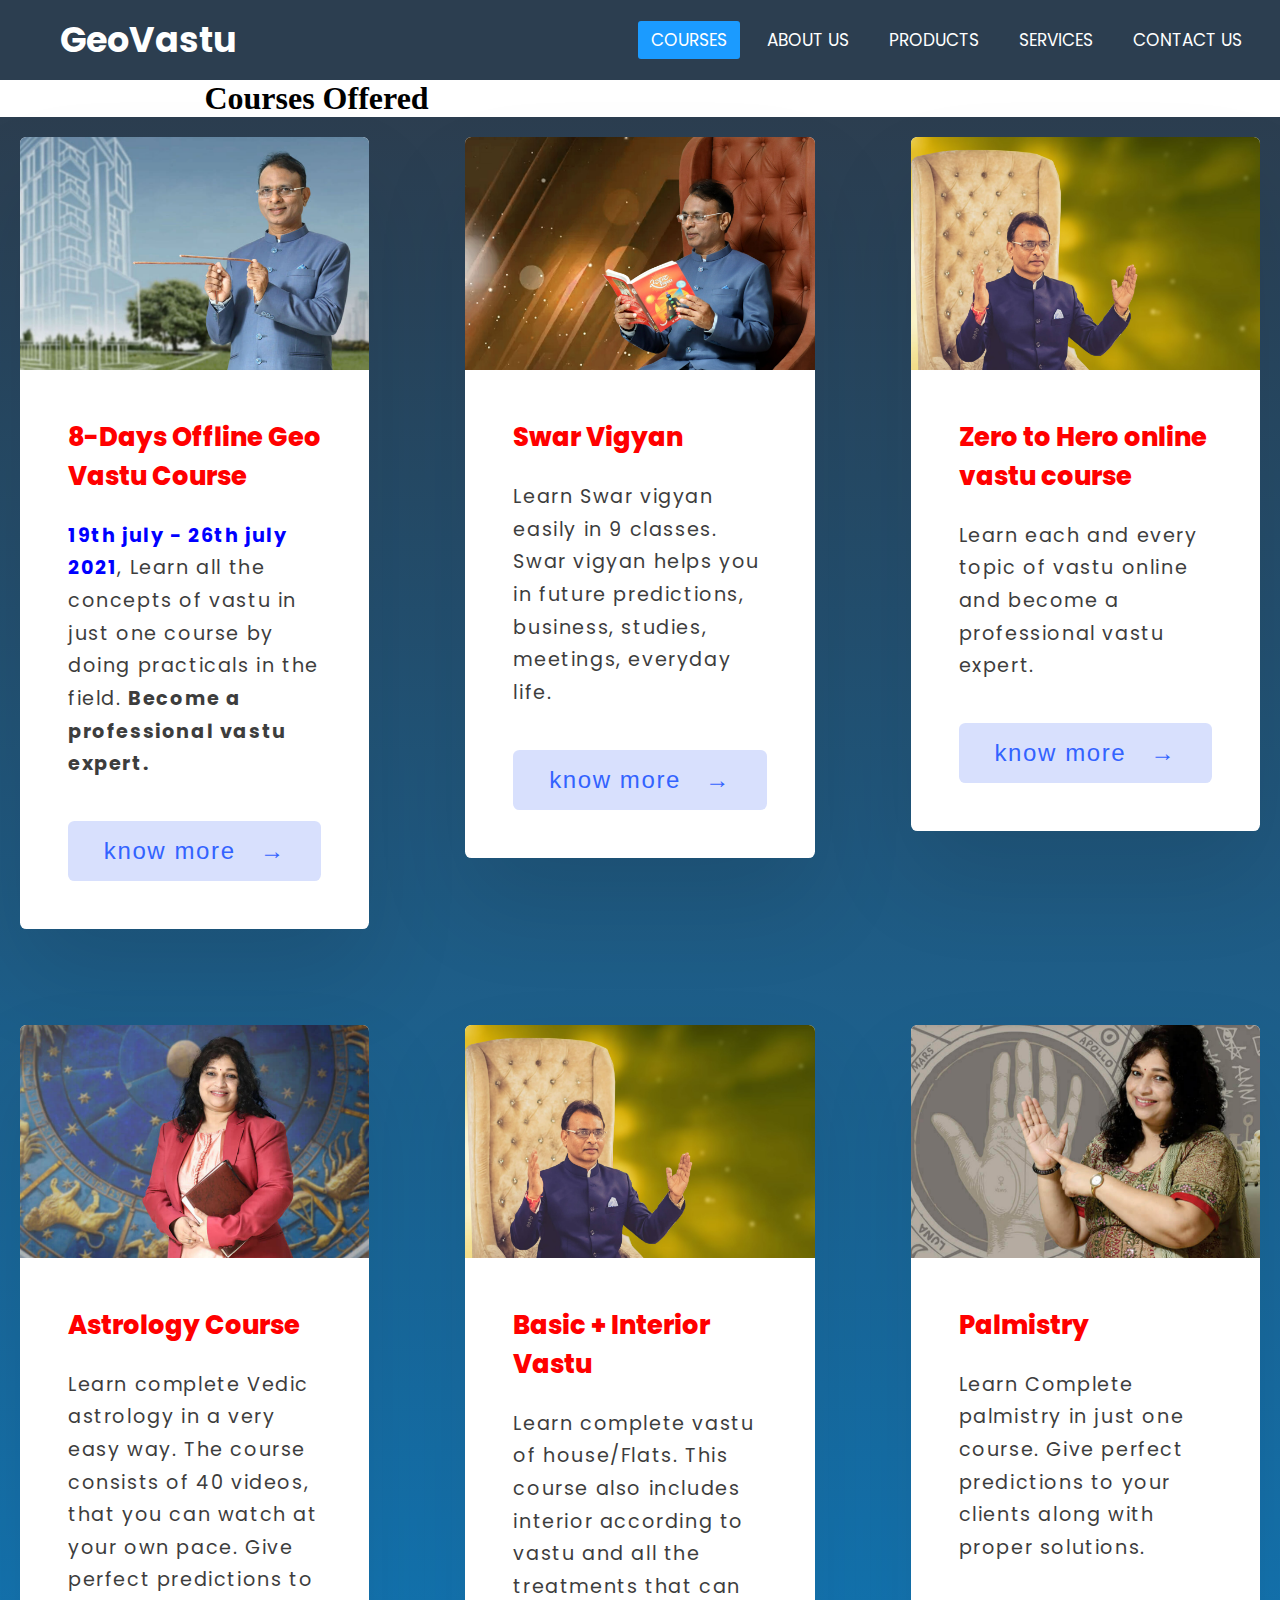
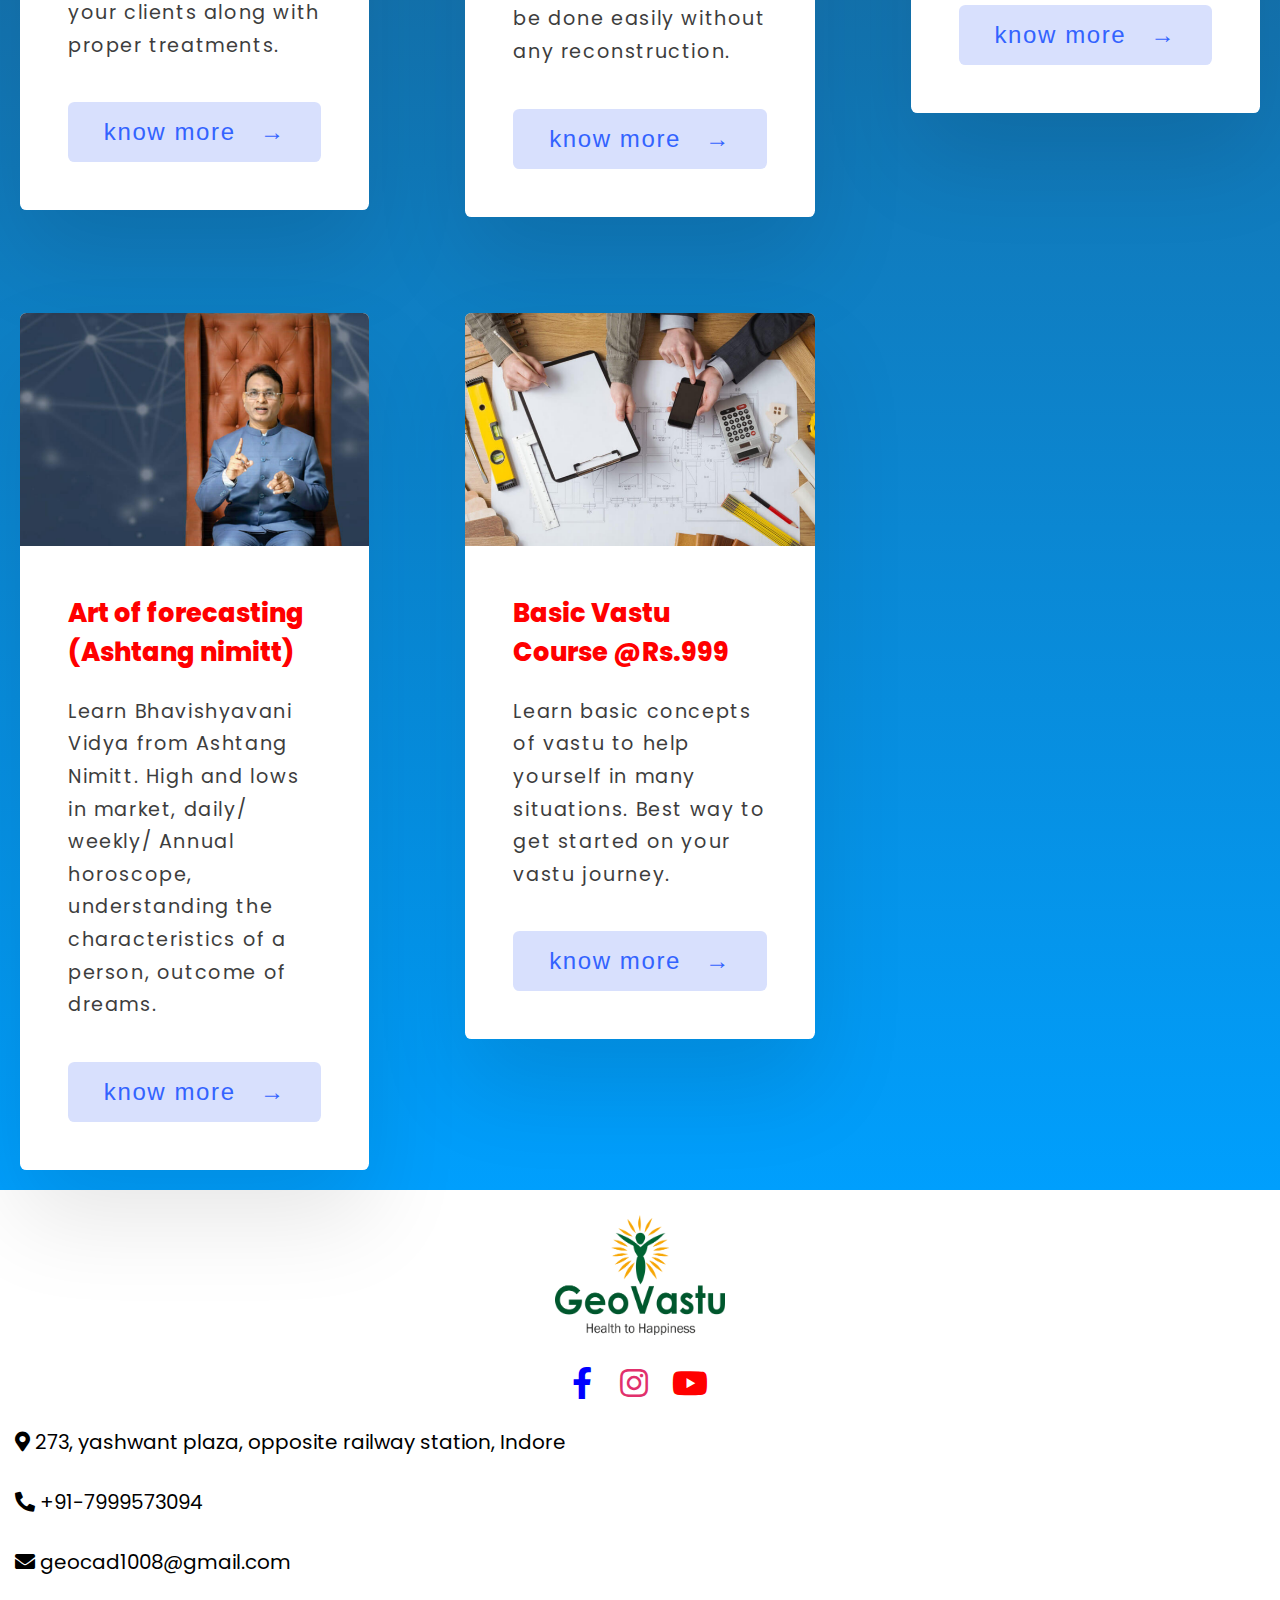
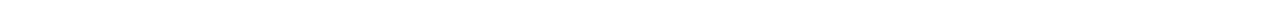
==== index.html @ 1f3886aa "Add files via upload" ====
<!DOCTYPE html>
<html lang="en">
  <head>
    <meta charset="UTF-8" />
    <meta name="viewport" content="width=device-width, initial-scale=1.0" />
    <title>Courses</title>
 <link rel="stylesheet" href="path/to/bootstrap/css/bootstrap.min.css">
<link rel="stylesheet" href="path/to/font-awesome/css/font-awesome.min.css">
<link href="https://maxcdn.bootstrapcdn.com/font-awesome/4.2.0/css/font-awesome.min.css" rel="stylesheet">

 <link rel="stylesheet" href="https://cdnjs.cloudflare.com/ajax/libs/font-awesome/5.15.2/css/all.min.css"/>
<link rel="shortcut icon" type="image/png" href="logo.png">
    <link rel="stylesheet" href="style.css" />
  </head>

  <body>


    <nav>
<input type="checkbox" id="check">
<label for="check" class="checkbtn">
<i class="fa fa-bars"></i>
</label>
<label class="logo">GeoVastu</label>
<ul>
<li><a class="active" href="hpage.html">Courses</a></li>
<li><a href="http://geovastu.com/about.html">About us</a></li>
<li><a href="http://geovastu.com/products.html">Products</a></li>
<li><a href="http://geovastu.com/land-energy-determination.html">Services</a></li>
<li><a href="http://geovastu.com/contact.html">Contact us</a></li>
</ul>
</nav>

<div style="text-align: center;width:100%;font-family:algerian;"><h1>Courses Offered  </h1></div>
<div class="d1">
    <div class="grid">
      <div class="grid-item">
        <div class="card">
          <img class="card-img" src="public/vastu.PNG" alt="vastu" />
          <div class="card-content">
            <h1 class="card-header">8-Days Offline Geo Vastu Course</h1>
            <p class="card-text">
              <strong style="color:blue;"> 19th july - 26th july 2021</strong>,
              Learn all the concepts of vastu in just one course by doing practicals in the field. <b>Become a professional vastu expert.</b> 
            </p>
            <a href="offline.html" style="text-decoration: none;"><button class="card-btn">know more <span>&rarr;</span></button></a>
          </div>
        </div>
      </div>
      
          <div class="grid-item">
        <div class="card">
          <img
            class="card-img"
            src="public/swar.PNG"
            alt="swar"
          />
          <div class="card-content">
            <h1 class="card-header">Swar Vigyan</h1>
            <p class="card-text">
              Learn Swar vigyan easily in 9 classes. Swar vigyan helps you in future predictions, business, studies, meetings, everyday life.
            </p>
             <a href="swar.html" style="text-decoration: none;"><button class="card-btn">know more <span>&rarr;</span></button></a>
          </div>
        </div>
      </div>
      <div class="grid-item">
        <div class="card">
          <img
            class="card-img"
            src="public/interior.PNG"
            alt="swar"
          />
          <div class="card-content">
            <h1 class="card-header">Zero to Hero online vastu course</h1>
            <p class="card-text">
              Learn each and every topic of vastu online and become a professional vastu expert.
            </p>
             <a href="online.html" style="text-decoration: none;"><button class="card-btn">know more <span>&rarr;</span></button></a>
          </div>
        </div>
      </div>
      
      <div class="grid-item">
        <div class="card">
          <img class="card-img" src="public/astro.PNG" alt="astrology" />
          <div class="card-content">
            <h1 class="card-header">Astrology Course</h1>
            <p class="card-text">
              Learn complete Vedic astrology in a very easy way. The course consists of 40 videos, that you can watch at your own pace. Give perfect predictions to your clients along with proper treatments.
              
            </p>
             <a href="astrology.html" style="text-decoration: none;"><button class="card-btn">know more <span>&rarr;</span></button></a>
          </div>
        </div>
      </div>
      <div class="grid-item">
        <div class="card">
          <img
            class="card-img"
            src="public/interior.PNG"
            alt="interior"/>
          <div class="card-content">
            <h1 class="card-header">Basic + Interior Vastu</h1>
            <p class="card-text">
              Learn complete vastu of house/Flats. This course also includes interior according to vastu and all the treatments that can be done easily without any reconstruction.
            </p>
             <a href="interior.html" style="text-decoration: none;"><button class="card-btn">know more <span>&rarr;</span></button></a>
          </div>
        </div>
      </div>
      <div class="grid-item">
        <div class="card">
          <img
            class="card-img"
            src="public/palmistry.PNG"
            alt="palmistry"
          />
          <div class="card-content">
            <h1 class="card-header">Palmistry</h1>
            <p class="card-text">
              Learn Complete palmistry in just one course. Give perfect predictions to your clients along with proper solutions.
            </p>
             <a href="palmistry.html" style="text-decoration: none;"><button class="card-btn">know more <span>&rarr;</span></button></a>
          </div>
        </div>
      </div>
      <div class="grid-item">
        <div class="card">
          <img
            class="card-img"
            src="public/ashtang.PNG"
            alt="swar"
          />
          <div class="card-content">
            <h1 class="card-header">Art of forecasting (Ashtang nimitt)</h1>
            <p class="card-text">
              Learn Bhavishyavani Vidya from Ashtang Nimitt. High and lows in market, daily/ weekly/ Annual horoscope, understanding the characteristics of a person, outcome of dreams.            </p>
             <a href="forecasting.html" style="text-decoration: none;"><button class="card-btn">know more <span>&rarr;</span></button></a>
          </div>
        </div>
      </div>
      <div class="grid-item">
        <div class="card">
          <img
            class="card-img"
            src="public/vastu-2.PNG"
            alt="vastu"
          />
          <div class="card-content">
            <h1 class="card-header">Basic Vastu Course @Rs.999</h1>
            <p class="card-text">
              Learn basic concepts of vastu to help yourself in many situations. Best way to get started on your vastu journey.
            </p>
            <button class="card-btn">know more <span>&rarr;</span></button>
          </div>
        </div>
      </div>
    </div>
  </div>
<footer><br>
    <center><img src="public/logo.png" width="170px" height="120px"><br><br>
    <div class="social">
      <a href="https://www.facebook.com/RajendraJainVastuvid"><span class="fab fa-facebook-f fa-2x" style="color:blue;">&nbsp;&nbsp;&nbsp;</span></a>
      <a href=""><span class="fab fa-instagram fa-2x" style="color:#E1306C;"></span></a>&nbsp;&nbsp;&nbsp;&nbsp;&nbsp;
      <a href="https://www.youtube.com/channel/UCidXO38JXgoSOD-FSiHcdJw"><span class="fab fa-youtube fa-2x" style="color:red;"></span></a> 
    </div>
</center><br>
<div  style="font-size: 20px;padding-left: 15px;">
  <div>
        <span class="fas fa-map-marker-alt"></span>
        <span class="text">273, yashwant plaza, opposite railway station, Indore</span>
        </div>
        <div class="phone"><br>
        <span class="fas fa-phone-alt"></span>
        <span class="text">+91-7999573094</span>
        </div>
        <div class="email"><br>
        <span class="fas fa-envelope"></span>
        <span class="text">geocad1008@gmail.com</span><br><br>
        </div>
  </div>
</footer>
  </body>
</html>
---- style.css ----
@import url("https://fonts.googleapis.com/css?family=Poppins&display=swap");
@import url('https://fonts.googleapis.com/css2?family=Benne&display=swap');
@import url('https://fonts.googleapis.com/css2?family=Merriweather:wght@300;900&display=swap');
@import url('https://fonts.googleapis.com/css2?family=Noto+Sans&display=swap');
* {
  margin: 0;
  padding: 0;
   
}
body{
  font-family: "Poppins", sans-serif;
}

.hindi{
        font-family: "noto sans";
        text-align: justify;
      }
.closebtn {
  margin-left: 15px;
  color: white;
  font-weight: bold;
  float: right;
  font-size: 12px;
  line-height: 20px;
  cursor: pointer;
  transition: 0.3s;
}

.closebtn:hover {
  color: black;
}
.d1 {
  font-size: 62.5%;
  background-image: linear-gradient(#2c3e50, #009ffd);
  font-family: "Poppins", sans-serif;
  display: flex;
  justify-content: center;
  align-items: center;
  min-height: 100vh;
  padding: 20px;
 
}

.grid {
  display: grid;
  width: 100%;
  grid-gap: 6rem;
  grid-template-columns: repeat(auto-fit, minmax(20rem, 1fr));
  align-items: start;
}

.grid-item {
  background-color: #fff;
  border-radius: 0.4rem;
  overflow: hidden;
  box-shadow: 0 3rem 6rem rgba(0, 0, 0, 0.1);
  cursor: pointer;
  transition: 0.2s;
}

.grid-item:hover {
  transform: translateY(-0.9%);
  box-shadow: 0 4rem 8rem rgba(0, 0, 0, 0.5);
}

.card-img {
  display: block;
  width: 100%;


}

.card-content {
  padding: 3rem;
}

.card-header {
  font-size: 1.6rem;
  font-weight: 800;
  color: red;
  margin-bottom: 1.5rem;
}

.card-text {
  font-size: 1.2rem;
  letter-spacing: 0.1rem;
  line-height: 1.7;
  color: #3d3d3d;
  margin-bottom: 2.5rem;
}

.card-btn {
  display: block;
  width: 100%;
  padding: 1rem;
  font-size: 1.5rem;
  text-align: center;
  color: #3363ff;
  background-color: #d8e0fd;
  border: none;
  border-radius: 0.4rem;
  transition: 0.2s;
  cursor: pointer;
  letter-spacing: 0.1rem;
}

.card-btn span {
  margin-left: 1rem;
  transition: 0.2s;
}

.card-btn:hover,
.card-btn:active {
  background-color: #c2cffc;
}

.card-btn:hover span,
.card-btn:active span {
  margin-left: 1.5rem;
}

@media only screen and (max-width: 60em) {
  .d1{
    padding: 1rem;
  }

  .grid {
    grid-gap: 3rem;
  }
}

nav{
background: #2c3e50;
height: 80px;
width:100%;
}

label.logo{
color:white;
font-size:35px;
line-height: 80px;
padding: 0 60px;
font-weight: bold;
}

.matter{
  font-size: 35px;
}
.hm{
  font-size: 60px;
  color: white;
  font-family: Merriweather;
 
  width: 100%;
  text-align: center;

}

nav ul{
float: right;
margin-right: 20px;
}

nav ul li{
display: inline-block;
line-height: 80px;
margin: 0 5px;
}

nav ul li a{
color: white;
font-size: 17px;
text-transform: uppercase;
border-radius:3px;
padding: 7px 13px;
text-decoration: none;

}

a.active,a:hover{
background: #1b9bff;
transition: .5s;
}

.checkbtn{
font-size: 30px;
color: white;
float: right;
line-height: 80px;
margin-right: 40px;
cursor: pointer;
display: none;
}

#check{
display: none;
}

@media(max-width: 952px){
label.logo{
font-size: 30px;
padding-left: 30px;
}
nav ul li a{
font-size: 16px;
}

}

.hall{
        font-size: 50px;
        color:red;
      }

@media(max-width: 858px){
.checkbtn{
display: block;
}
.matter{
  font-size: 16px;
}
.hm{
  font-size: 30px;
}
.hall{
  font-size: 23px;
}
ul{
position: fixed;
width: 100%;
height: 100vh;
background: #2c3e50;
top: 80px;
left:-100%;
text-align: center;
transition: all .5s;
z-index: 1;
}
nav ul li{
display: block;
margin:50px 0;
line-height: 30px;
}
nav ul li a{
font-size: 20px;
}
a:hover,a.active{
background: none;
color: #0082e6;
}
#check:checked ~ ul{
left:0;
}
}

.container {
  position: relative;
  text-align: center;
  color: white;
  width:100%;
}

.bottom-left {
  position: absolute;
  bottom: 8px;
  left: 3%;
}


.accordion {
  max-width: 100%;
  box-shadow: 0 0 10px rgba(0, 0, 0, 0.2);
  border-radius: 6px;
  border-color: black;
  color:black;
  overflow: hidden;
  font-family: "Quicksand", sans-serif;
  background:   #ffcba4;
}

.accordion__label,
.accordion__content {
  padding-top: 14px;
  padding-bottom: 14px;
  padding-left: 10px;
  padding-right: 30px;
}

.accordion__label {
  display: block;
  color: black;
  border-color: black;
  font-weight: 500;
  cursor: pointer;
  position: relative;
  transition: background 0.3s;
}

.accordion__label:hover {
  background: rgba(0, 0, 0, 0.1);
}

.accordion__label::after {
  content: "";
  position: absolute;
  top: 50%;
  transform: translateY(-50%);
  right: 20px;
  width: 12px;
  height: 6px;
  background-image: url('data:image/svg+xml;utf8,<svg width="100" height="50" xmlns="http://www.w3.org/2000/svg"><polygon points="0,0 100,0 50,50" style="fill:%23FFFFFF99;" /></svg>');
  background-size: contain;
  transition: transform 0.4s;
}

.accordion__content {
  background: #ffffff;
  line-height: 1.6;
  font-size: 0.85em;
  display: none;
}

.accordion__input {
  display: none;
}

.accordion__input:checked ~ .accordion__content {
  display: block;
}
.accordion__input:unchecked ~ .accordion__content {
  display: none;
}

.accordion__input:checked ~ .accordion__label::after {
  transform: translateY(-50%) rotate(0.5turn);
}

footer{
  bottom: 0px;
  width:100%;
  background:white;
  color: black;
}


.left .content .social a span{
  height: 40px;
  width: 40px;
  background: #1a1a1a;
  line-height: 40px;
  text-align: center;
  font-size: 18px;
  border-radius: 5px;
  transition: 0.35s;
}
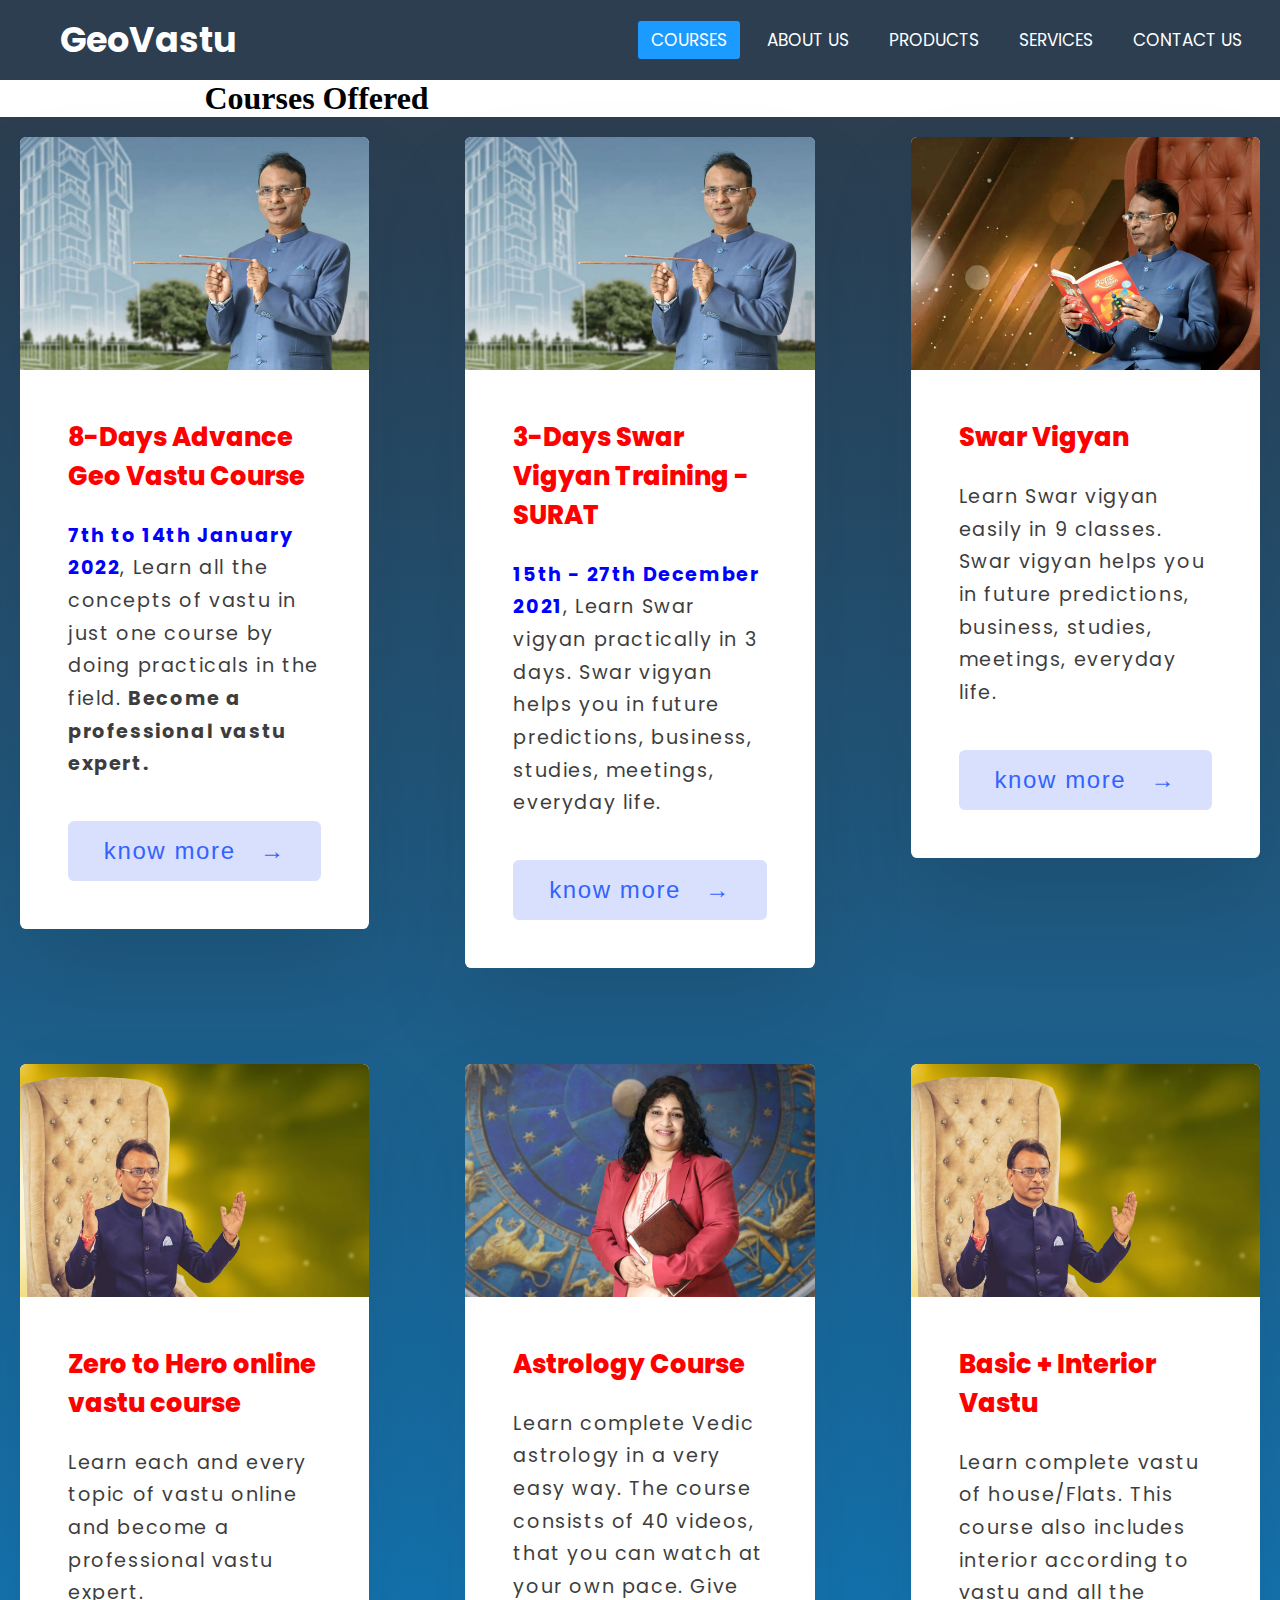
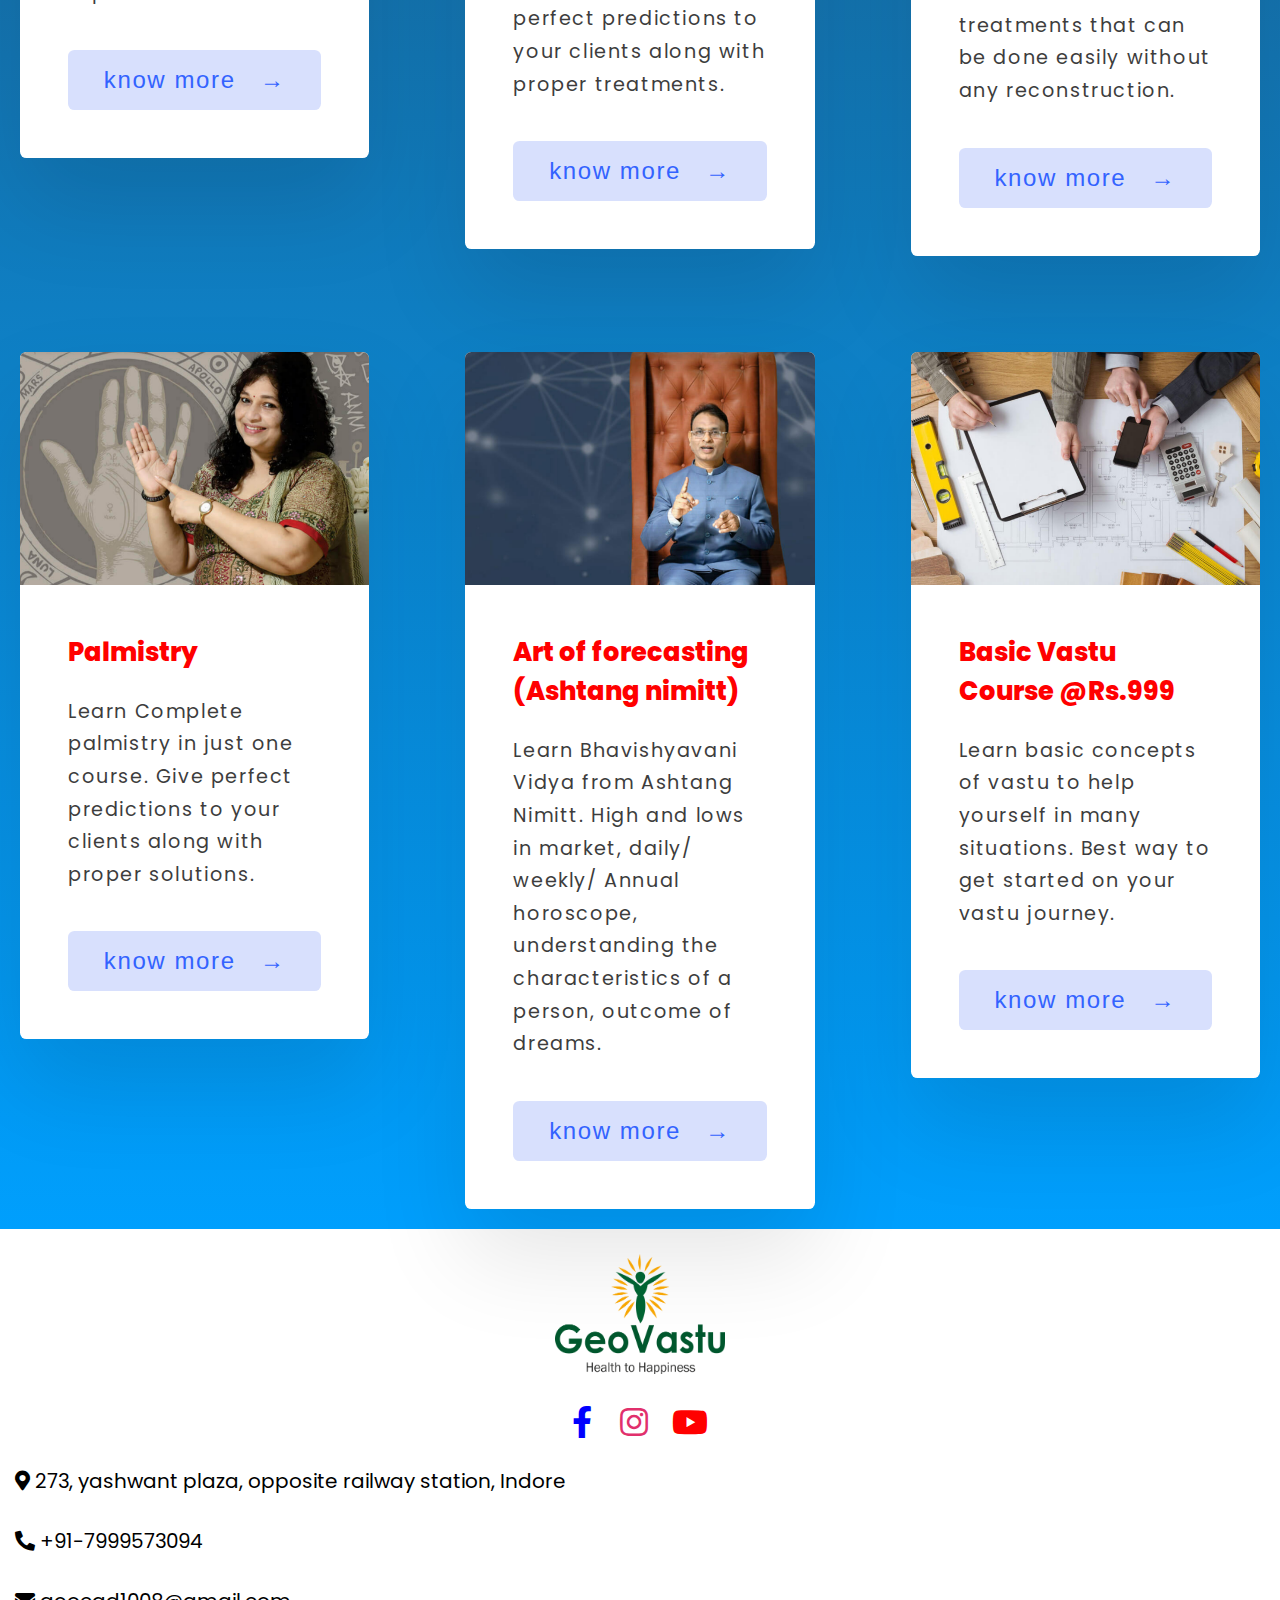
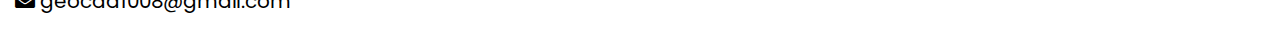
==== commit 6502363a: "Update index.html" ====
--- a/index.html
+++ b/index.html
@@ -23,7 +23,7 @@
 </label>
 <label class="logo">GeoVastu</label>
 <ul>
-<li><a class="active" href="hpage.html">Courses</a></li>
+<li><a class="active" href="index.html">Courses</a></li>
 <li><a href="http://geovastu.com/about.html">About us</a></li>
 <li><a href="http://geovastu.com/products.html">Products</a></li>
 <li><a href="http://geovastu.com/land-energy-determination.html">Services</a></li>
@@ -38,10 +38,24 @@
         <div class="card">
           <img class="card-img" src="public/vastu.PNG" alt="vastu" />
           <div class="card-content">
-            <h1 class="card-header">8-Days Offline Geo Vastu Course</h1>
+            <h1 class="card-header">8-Days Advance Geo Vastu Course</h1>
             <p class="card-text">
-              <strong style="color:blue;"> 19th july - 26th july 2021</strong>,
+              <strong style="color:blue;"> 7th to 14th January 2022</strong>,
               Learn all the concepts of vastu in just one course by doing practicals in the field. <b>Become a professional vastu expert.</b> 
+            </p>
+            <a href="offline.html" style="text-decoration: none;"><button class="card-btn">know more <span>&rarr;</span></button></a>
+          </div>
+        </div>
+      </div>
+      
+       <div class="grid-item">
+        <div class="card">
+          <img class="card-img" src="public/vastu.PNG" alt="vastu" />
+          <div class="card-content">
+            <h1 class="card-header">3-Days Swar Vigyan Training - SURAT</h1>
+            <p class="card-text">
+              <strong style="color:blue;"> 15th - 27th December 2021</strong>,
+              Learn Swar vigyan practically in 3 days. Swar vigyan helps you in future predictions, business, studies, meetings, everyday life.</b> 
             </p>
             <a href="offline.html" style="text-decoration: none;"><button class="card-btn">know more <span>&rarr;</span></button></a>
           </div>
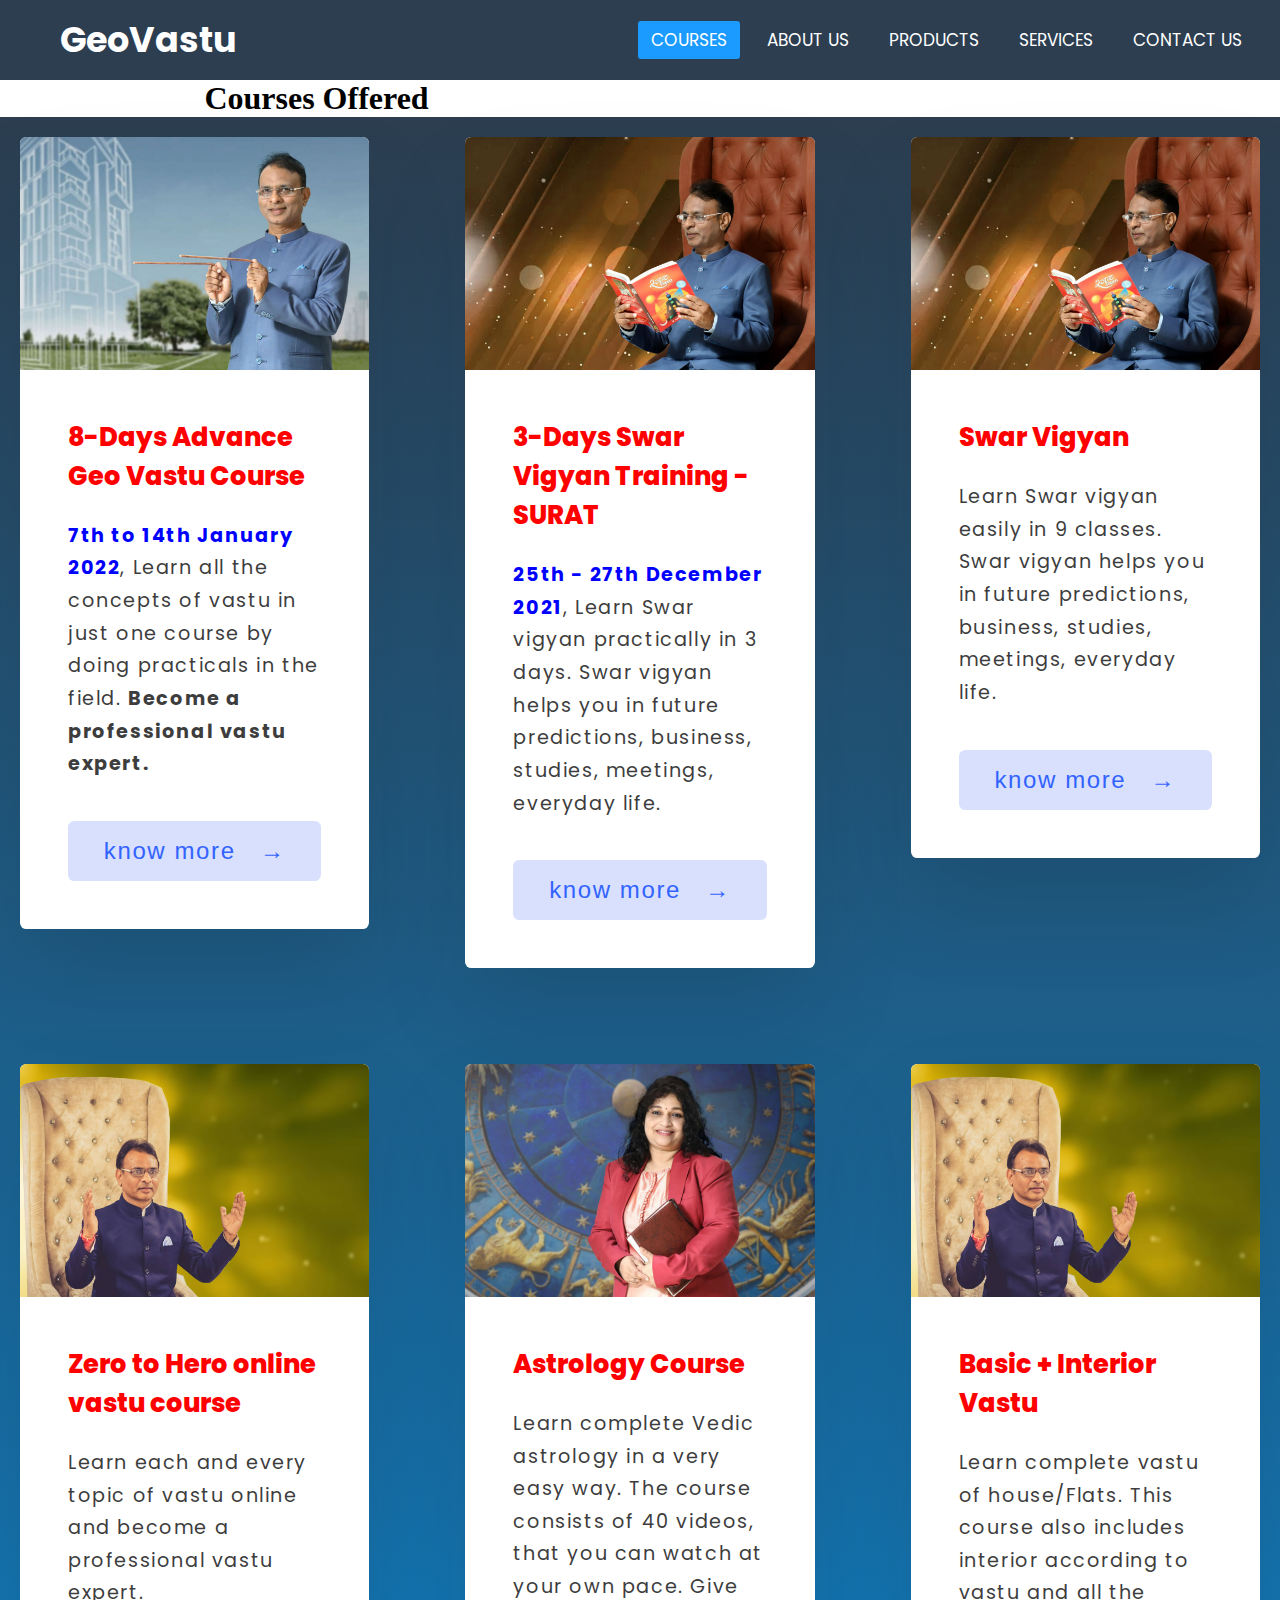
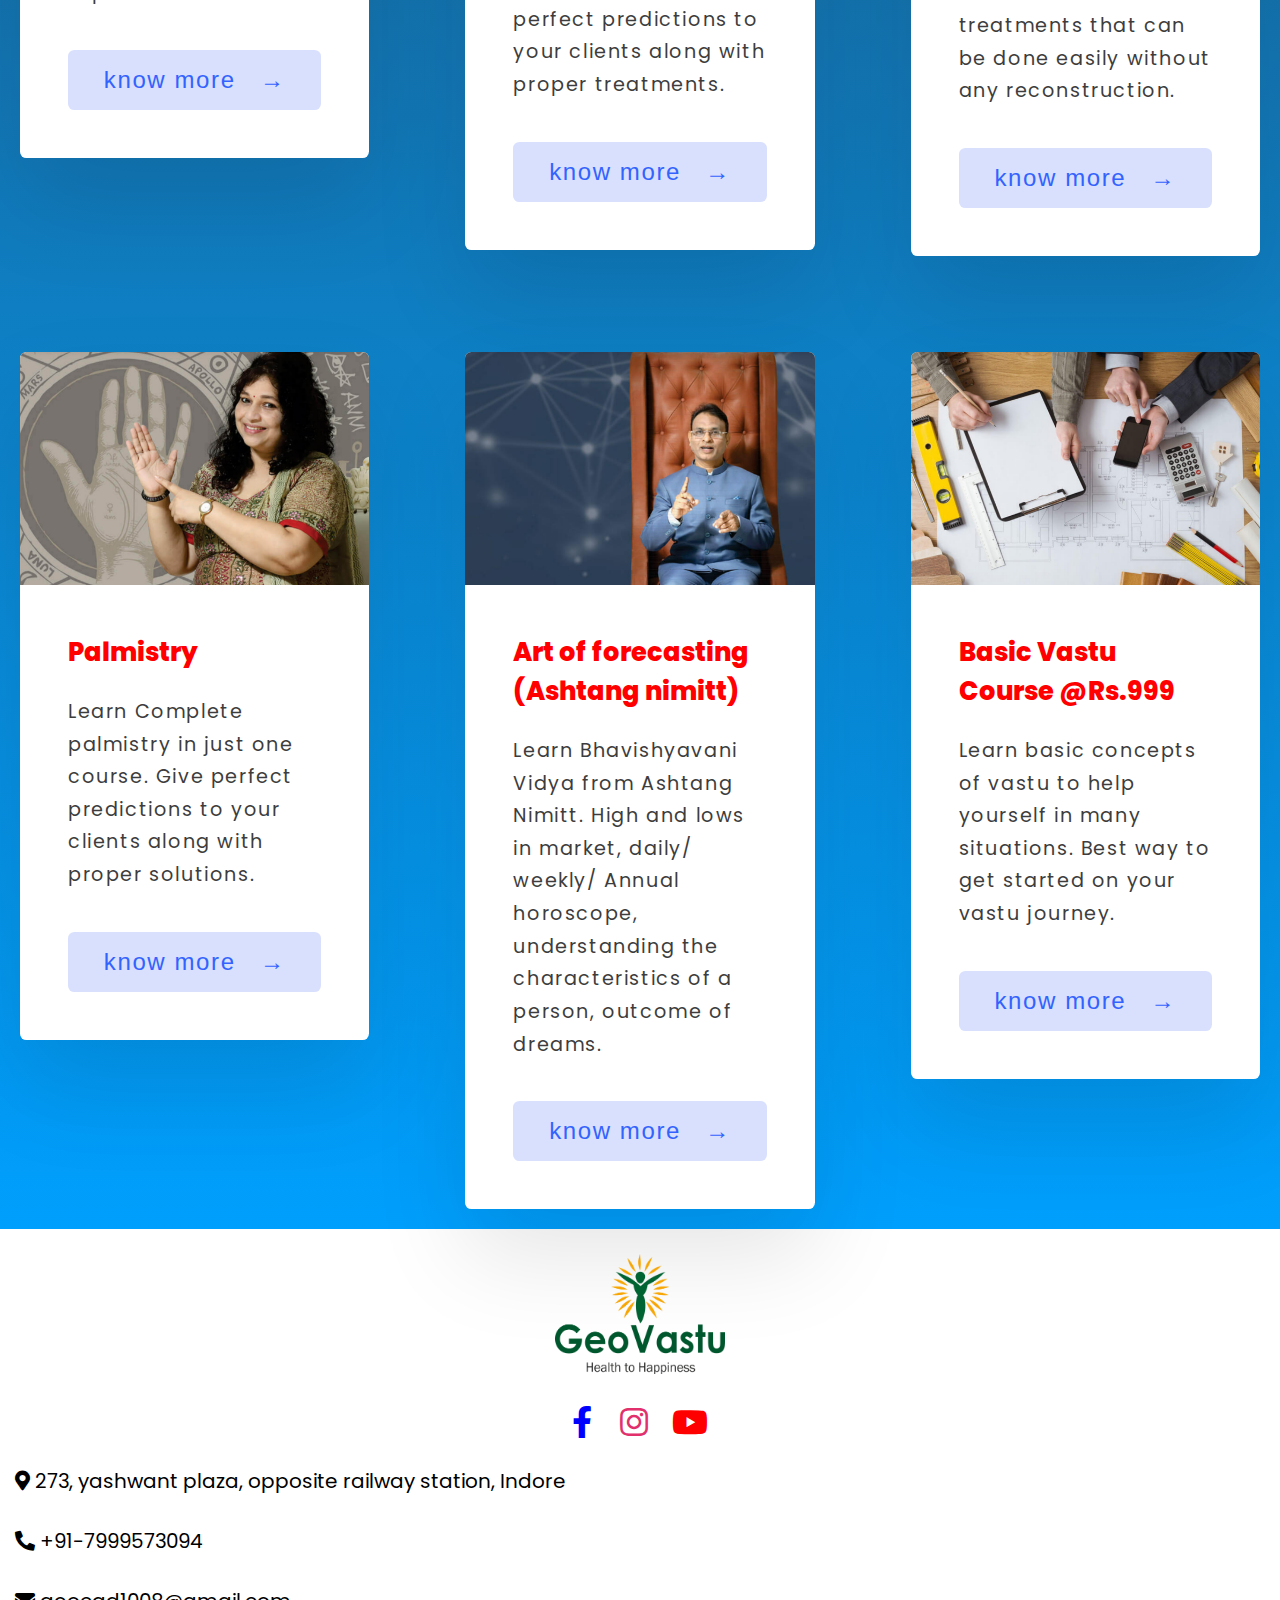
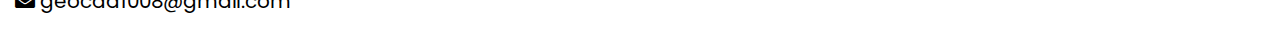
==== commit bae75530: "Update index.html" ====
--- a/index.html
+++ b/index.html
@@ -50,11 +50,15 @@
       
        <div class="grid-item">
         <div class="card">
-          <img class="card-img" src="public/vastu.PNG" alt="vastu" />
+          <img
+            class="card-img"
+            src="public/swar.PNG"
+            alt="swar"
+          />
           <div class="card-content">
             <h1 class="card-header">3-Days Swar Vigyan Training - SURAT</h1>
             <p class="card-text">
-              <strong style="color:blue;"> 15th - 27th December 2021</strong>,
+              <strong style="color:blue;"> 25th - 27th December 2021</strong>,
               Learn Swar vigyan practically in 3 days. Swar vigyan helps you in future predictions, business, studies, meetings, everyday life.</b> 
             </p>
             <a href="offline.html" style="text-decoration: none;"><button class="card-btn">know more <span>&rarr;</span></button></a>
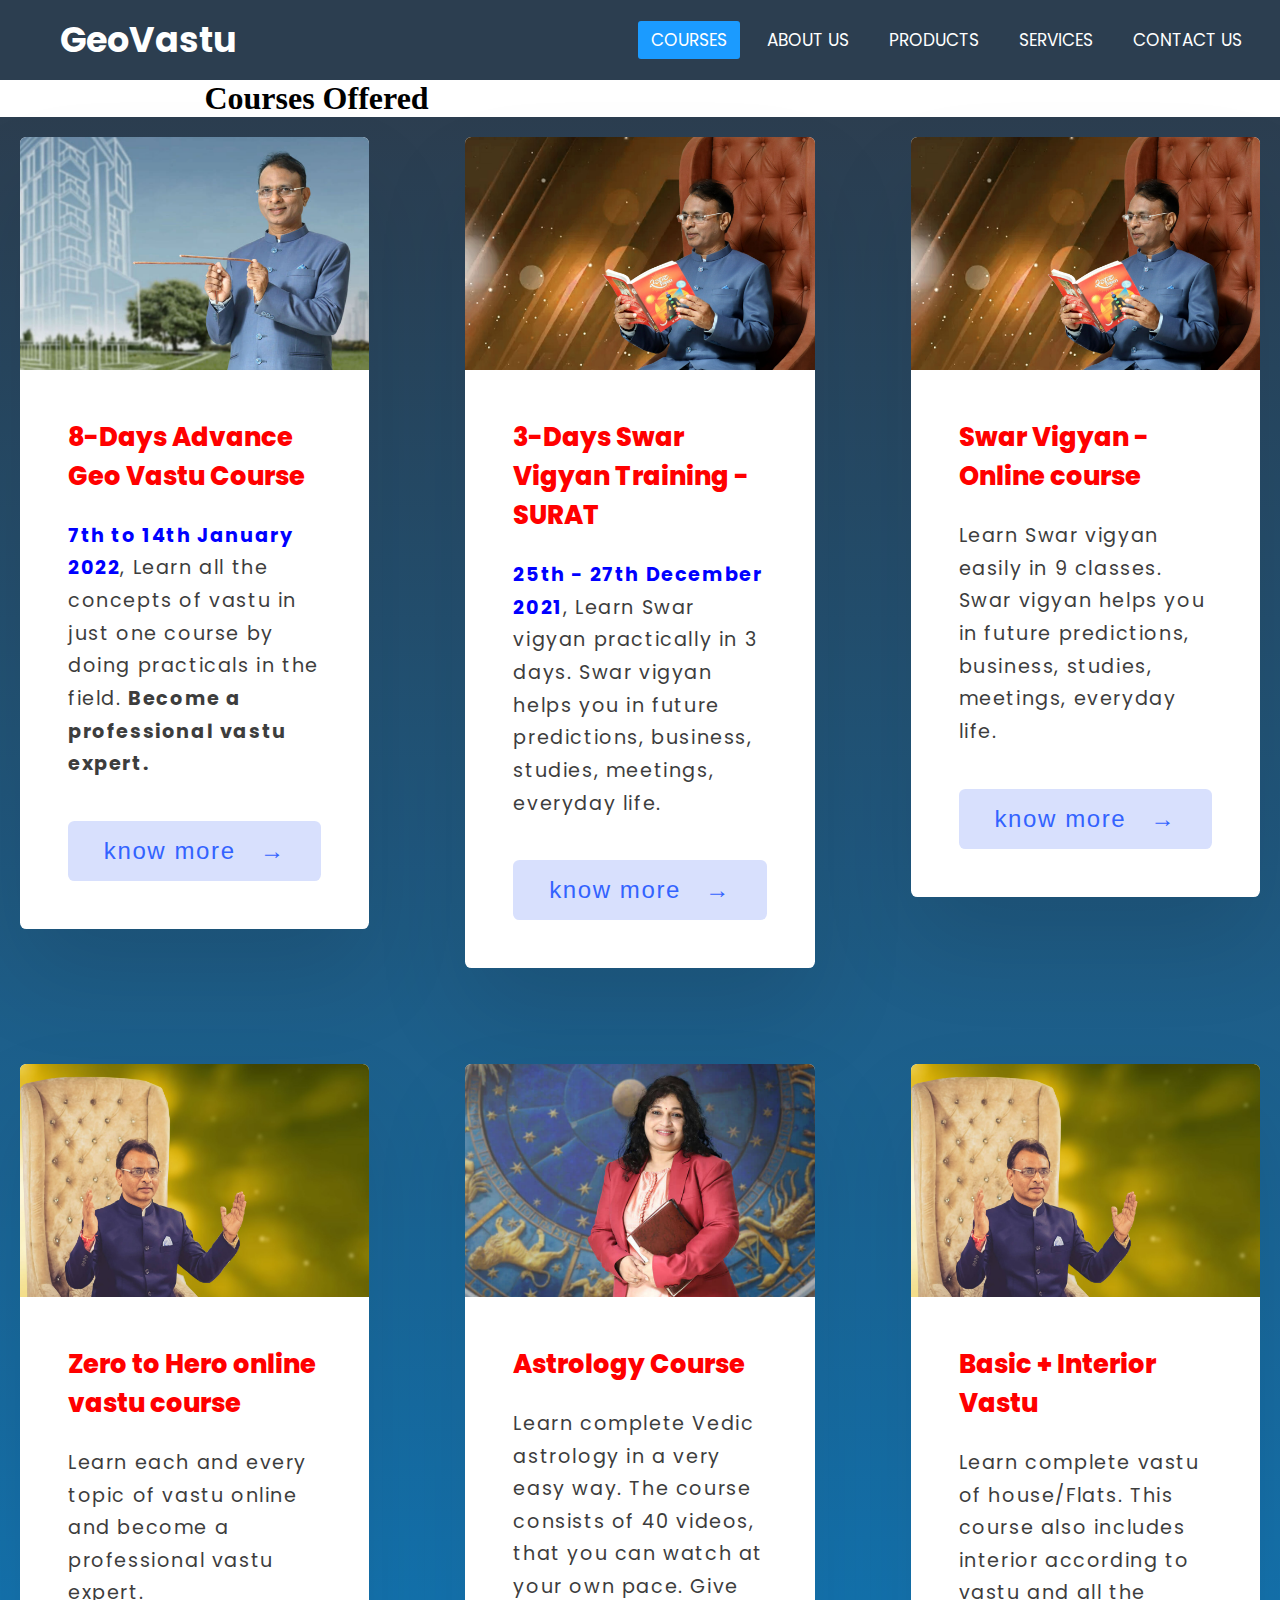
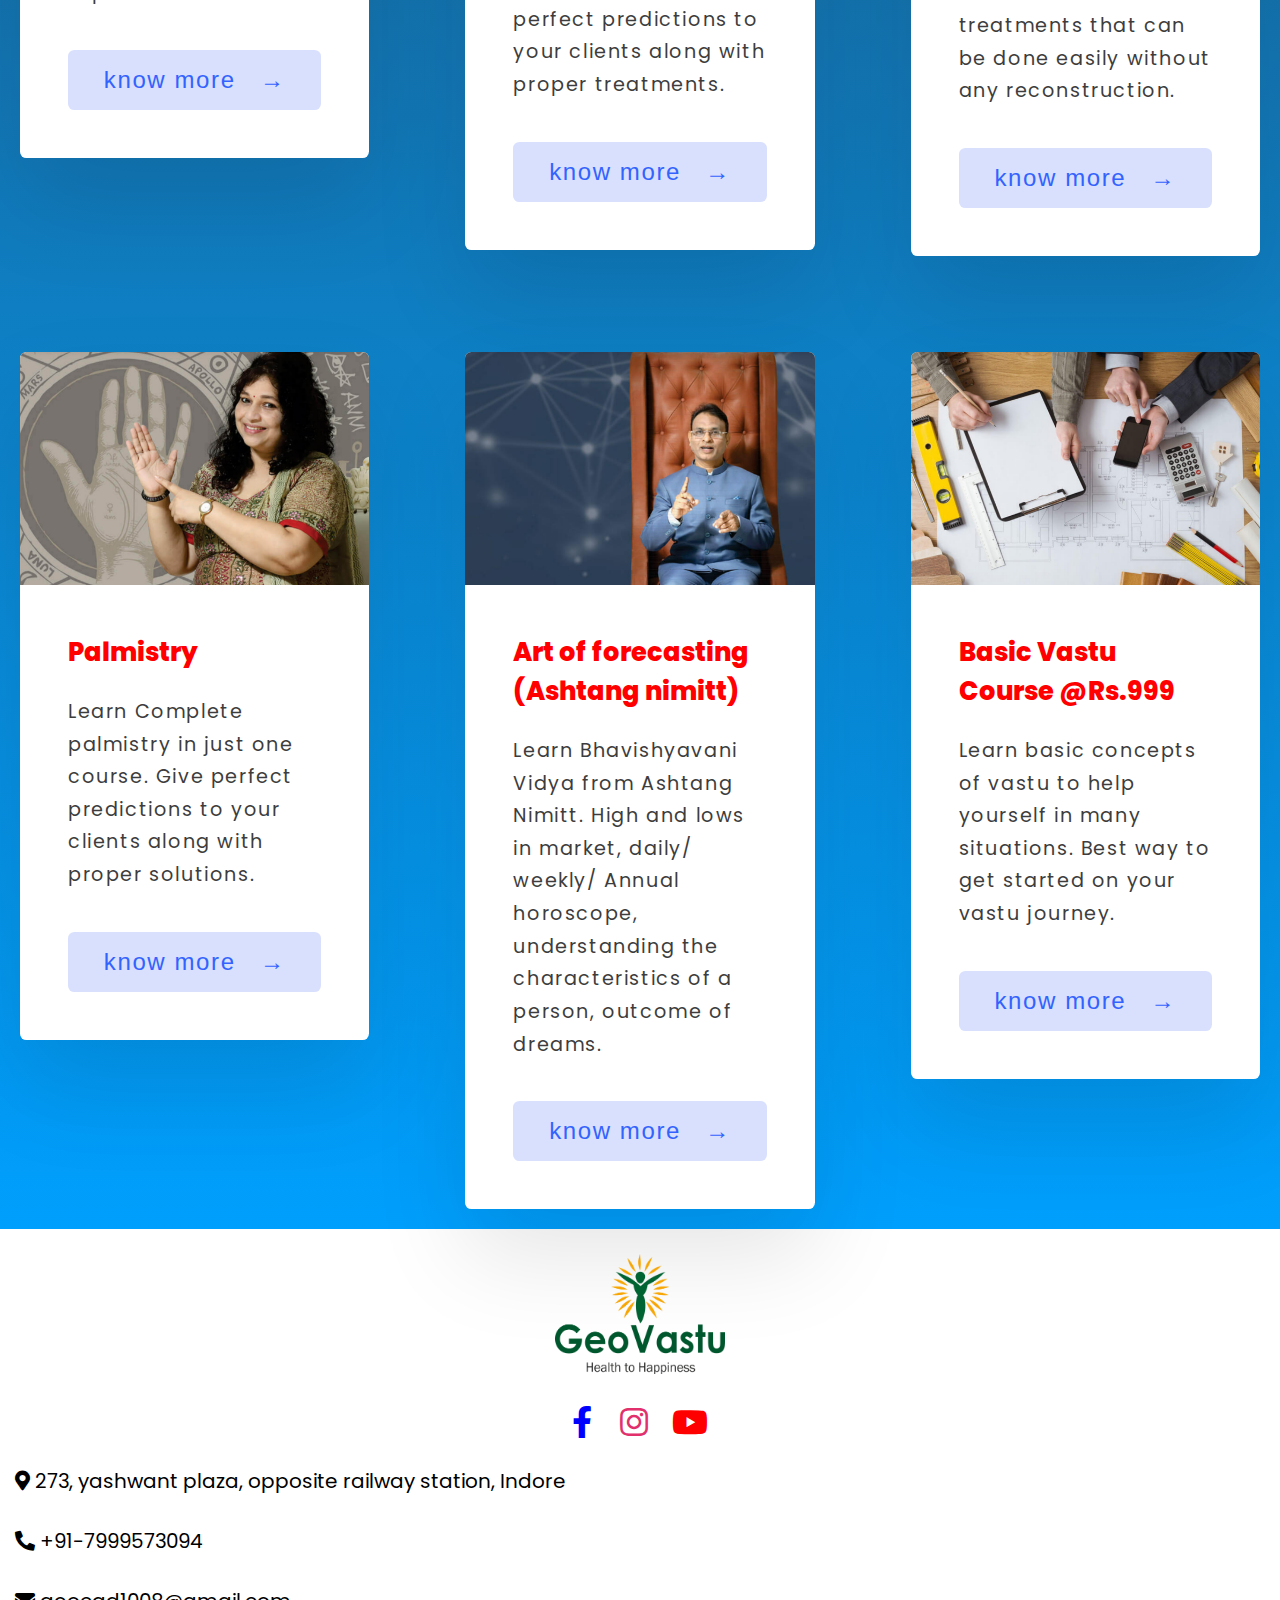
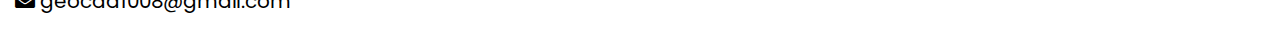
==== commit c8357e23: "Update index.html" ====
--- a/index.html
+++ b/index.html
@@ -74,7 +74,7 @@
             alt="swar"
           />
           <div class="card-content">
-            <h1 class="card-header">Swar Vigyan</h1>
+            <h1 class="card-header">Swar Vigyan - Online course</h1>
             <p class="card-text">
               Learn Swar vigyan easily in 9 classes. Swar vigyan helps you in future predictions, business, studies, meetings, everyday life.
             </p>
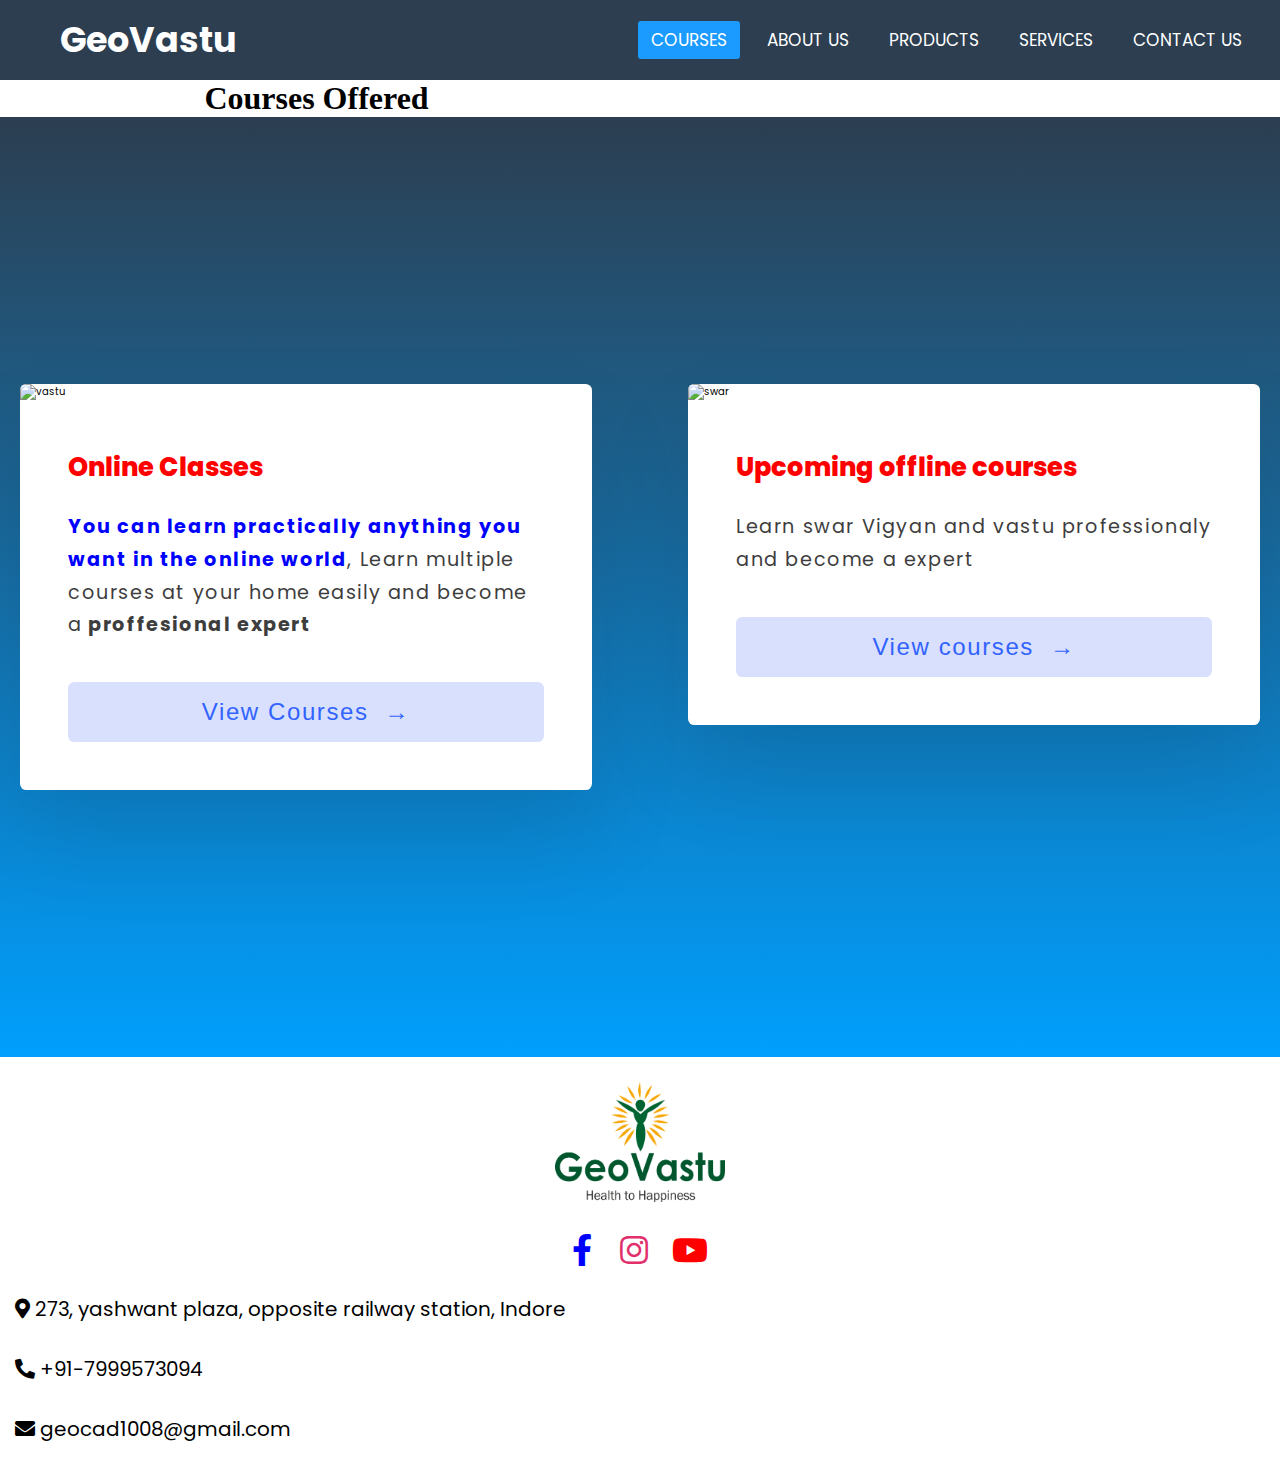
==== commit 7c5ac7ce: "Rename first.html to index.html" ====
--- a/index.html
+++ b/index.html
@@ -1,203 +1,97 @@
-<!DOCTYPE html>
-<html lang="en">
-  <head>
-    <meta charset="UTF-8" />
-    <meta name="viewport" content="width=device-width, initial-scale=1.0" />
-    <title>Courses</title>
- <link rel="stylesheet" href="path/to/bootstrap/css/bootstrap.min.css">
-<link rel="stylesheet" href="path/to/font-awesome/css/font-awesome.min.css">
-<link href="https://maxcdn.bootstrapcdn.com/font-awesome/4.2.0/css/font-awesome.min.css" rel="stylesheet">
-
- <link rel="stylesheet" href="https://cdnjs.cloudflare.com/ajax/libs/font-awesome/5.15.2/css/all.min.css"/>
-<link rel="shortcut icon" type="image/png" href="logo.png">
-    <link rel="stylesheet" href="style.css" />
-  </head>
-
-  <body>
-
-
-    <nav>
-<input type="checkbox" id="check">
-<label for="check" class="checkbtn">
-<i class="fa fa-bars"></i>
-</label>
-<label class="logo">GeoVastu</label>
-<ul>
-<li><a class="active" href="index.html">Courses</a></li>
-<li><a href="http://geovastu.com/about.html">About us</a></li>
-<li><a href="http://geovastu.com/products.html">Products</a></li>
-<li><a href="http://geovastu.com/land-energy-determination.html">Services</a></li>
-<li><a href="http://geovastu.com/contact.html">Contact us</a></li>
-</ul>
-</nav>
-
-<div style="text-align: center;width:100%;font-family:algerian;"><h1>Courses Offered  </h1></div>
-<div class="d1">
-    <div class="grid">
-      <div class="grid-item">
-        <div class="card">
-          <img class="card-img" src="public/vastu.PNG" alt="vastu" />
-          <div class="card-content">
-            <h1 class="card-header">8-Days Advance Geo Vastu Course</h1>
-            <p class="card-text">
-              <strong style="color:blue;"> 7th to 14th January 2022</strong>,
-              Learn all the concepts of vastu in just one course by doing practicals in the field. <b>Become a professional vastu expert.</b> 
-            </p>
-            <a href="offline.html" style="text-decoration: none;"><button class="card-btn">know more <span>&rarr;</span></button></a>
-          </div>
-        </div>
-      </div>
-      
-       <div class="grid-item">
-        <div class="card">
-          <img
-            class="card-img"
-            src="public/swar.PNG"
-            alt="swar"
-          />
-          <div class="card-content">
-            <h1 class="card-header">3-Days Swar Vigyan Training - SURAT</h1>
-            <p class="card-text">
-              <strong style="color:blue;"> 25th - 27th December 2021</strong>,
-              Learn Swar vigyan practically in 3 days. Swar vigyan helps you in future predictions, business, studies, meetings, everyday life.</b> 
-            </p>
-            <a href="offline.html" style="text-decoration: none;"><button class="card-btn">know more <span>&rarr;</span></button></a>
-          </div>
-        </div>
-      </div>
-      
-          <div class="grid-item">
-        <div class="card">
-          <img
-            class="card-img"
-            src="public/swar.PNG"
-            alt="swar"
-          />
-          <div class="card-content">
-            <h1 class="card-header">Swar Vigyan - Online course</h1>
-            <p class="card-text">
-              Learn Swar vigyan easily in 9 classes. Swar vigyan helps you in future predictions, business, studies, meetings, everyday life.
-            </p>
-             <a href="swar.html" style="text-decoration: none;"><button class="card-btn">know more <span>&rarr;</span></button></a>
-          </div>
-        </div>
-      </div>
-      <div class="grid-item">
-        <div class="card">
-          <img
-            class="card-img"
-            src="public/interior.PNG"
-            alt="swar"
-          />
-          <div class="card-content">
-            <h1 class="card-header">Zero to Hero online vastu course</h1>
-            <p class="card-text">
-              Learn each and every topic of vastu online and become a professional vastu expert.
-            </p>
-             <a href="online.html" style="text-decoration: none;"><button class="card-btn">know more <span>&rarr;</span></button></a>
-          </div>
-        </div>
-      </div>
-      
-      <div class="grid-item">
-        <div class="card">
-          <img class="card-img" src="public/astro.PNG" alt="astrology" />
-          <div class="card-content">
-            <h1 class="card-header">Astrology Course</h1>
-            <p class="card-text">
-              Learn complete Vedic astrology in a very easy way. The course consists of 40 videos, that you can watch at your own pace. Give perfect predictions to your clients along with proper treatments.
-              
-            </p>
-             <a href="astrology.html" style="text-decoration: none;"><button class="card-btn">know more <span>&rarr;</span></button></a>
-          </div>
-        </div>
-      </div>
-      <div class="grid-item">
-        <div class="card">
-          <img
-            class="card-img"
-            src="public/interior.PNG"
-            alt="interior"/>
-          <div class="card-content">
-            <h1 class="card-header">Basic + Interior Vastu</h1>
-            <p class="card-text">
-              Learn complete vastu of house/Flats. This course also includes interior according to vastu and all the treatments that can be done easily without any reconstruction.
-            </p>
-             <a href="interior.html" style="text-decoration: none;"><button class="card-btn">know more <span>&rarr;</span></button></a>
-          </div>
-        </div>
-      </div>
-      <div class="grid-item">
-        <div class="card">
-          <img
-            class="card-img"
-            src="public/palmistry.PNG"
-            alt="palmistry"
-          />
-          <div class="card-content">
-            <h1 class="card-header">Palmistry</h1>
-            <p class="card-text">
-              Learn Complete palmistry in just one course. Give perfect predictions to your clients along with proper solutions.
-            </p>
-             <a href="palmistry.html" style="text-decoration: none;"><button class="card-btn">know more <span>&rarr;</span></button></a>
-          </div>
-        </div>
-      </div>
-      <div class="grid-item">
-        <div class="card">
-          <img
-            class="card-img"
-            src="public/ashtang.PNG"
-            alt="swar"
-          />
-          <div class="card-content">
-            <h1 class="card-header">Art of forecasting (Ashtang nimitt)</h1>
-            <p class="card-text">
-              Learn Bhavishyavani Vidya from Ashtang Nimitt. High and lows in market, daily/ weekly/ Annual horoscope, understanding the characteristics of a person, outcome of dreams.            </p>
-             <a href="forecasting.html" style="text-decoration: none;"><button class="card-btn">know more <span>&rarr;</span></button></a>
-          </div>
-        </div>
-      </div>
-      <div class="grid-item">
-        <div class="card">
-          <img
-            class="card-img"
-            src="public/vastu-2.PNG"
-            alt="vastu"
-          />
-          <div class="card-content">
-            <h1 class="card-header">Basic Vastu Course @Rs.999</h1>
-            <p class="card-text">
-              Learn basic concepts of vastu to help yourself in many situations. Best way to get started on your vastu journey.
-            </p>
-            <button class="card-btn">know more <span>&rarr;</span></button>
-          </div>
-        </div>
-      </div>
-    </div>
-  </div>
-<footer><br>
-    <center><img src="public/logo.png" width="170px" height="120px"><br><br>
-    <div class="social">
-      <a href="https://www.facebook.com/RajendraJainVastuvid"><span class="fab fa-facebook-f fa-2x" style="color:blue;">&nbsp;&nbsp;&nbsp;</span></a>
-      <a href=""><span class="fab fa-instagram fa-2x" style="color:#E1306C;"></span></a>&nbsp;&nbsp;&nbsp;&nbsp;&nbsp;
-      <a href="https://www.youtube.com/channel/UCidXO38JXgoSOD-FSiHcdJw"><span class="fab fa-youtube fa-2x" style="color:red;"></span></a> 
-    </div>
-</center><br>
-<div  style="font-size: 20px;padding-left: 15px;">
-  <div>
-        <span class="fas fa-map-marker-alt"></span>
-        <span class="text">273, yashwant plaza, opposite railway station, Indore</span>
-        </div>
-        <div class="phone"><br>
-        <span class="fas fa-phone-alt"></span>
-        <span class="text">+91-7999573094</span>
-        </div>
-        <div class="email"><br>
-        <span class="fas fa-envelope"></span>
-        <span class="text">geocad1008@gmail.com</span><br><br>
-        </div>
-  </div>
-</footer>
-  </body>
-</html>
+<!DOCTYPE html>
+<html lang="en">
+  <head>
+    <meta charset="UTF-8" />
+    <meta name="viewport" content="width=device-width, initial-scale=1.0" />
+    <title>Courses</title>
+ <link rel="stylesheet" href="path/to/bootstrap/css/bootstrap.min.css">
+<link rel="stylesheet" href="path/to/font-awesome/css/font-awesome.min.css">
+<link href="https://maxcdn.bootstrapcdn.com/font-awesome/4.2.0/css/font-awesome.min.css" rel="stylesheet">
+
+ <link rel="stylesheet" href="https://cdnjs.cloudflare.com/ajax/libs/font-awesome/5.15.2/css/all.min.css"/>
+<link rel="shortcut icon" type="image/png" href="logo.png">
+    <link rel="stylesheet" href="style.css" />
+  </head>
+
+  <body>
+
+
+    <nav>
+<input type="checkbox" id="check">
+<label for="check" class="checkbtn">
+<i class="fa fa-bars"></i>
+</label>
+<label class="logo">GeoVastu</label>
+<ul>
+<li><a class="active" href="index.html">Courses</a></li>
+<li><a href="http://geovastu.com/about.html">About us</a></li>
+<li><a href="http://geovastu.com/products.html">Products</a></li>
+<li><a href="http://geovastu.com/land-energy-determination.html">Services</a></li>
+<li><a href="http://geovastu.com/contact.html">Contact us</a></li>
+</ul>
+</nav>
+
+<div style="text-align: center;width:100%;font-family:algerian;"><h1>Courses Offered  </h1></div>
+<div class="d1">
+    <div class="grid">
+      <div class="grid-item">
+        <div class="card">
+          <img class="card-img" src="public/on1.PNG" alt="vastu" />
+          <div class="card-content">
+            <h1 class="card-header">Online Classes</h1>
+            <p class="card-text">
+              <strong style="color:blue;"> You can learn practically anything you want in the online world</strong>,
+              Learn multiple courses at your home easily and become a<b> proffesional expert </b> 
+            </p>
+            <a href="on1.html" style="text-decoration: none;"><button class="card-btn">View Courses<span>&rarr;</span></button></a>
+          </div>
+        </div>
+      </div>
+      
+       <div class="grid-item">
+        <div class="card">
+          <img
+            class="card-img"
+            src="public/off1.PNG"
+            alt="swar"
+          />
+          <div class="card-content">
+            <h1 class="card-header">Upcoming offline courses</h1>
+            <p class="card-text">
+              
+              Learn swar Vigyan and vastu professionaly and become a expert</b> 
+            </p>
+            <a href="off1.html" style="text-decoration: none;"><button class="card-btn">View courses<span>&rarr;</span></button></a>
+          </div>
+        </div>
+      </div>
+      
+          
+    </div>
+  </div>
+<footer><br>
+    <center><img src="public/logo.png" width="170px" height="120px"><br><br>
+    <div class="social">
+      <a href="https://www.facebook.com/RajendraJainVastuvid"><span class="fab fa-facebook-f fa-2x" style="color:blue;">&nbsp;&nbsp;&nbsp;</span></a>
+      <a href=""><span class="fab fa-instagram fa-2x" style="color:#E1306C;"></span></a>&nbsp;&nbsp;&nbsp;&nbsp;&nbsp;
+      <a href="https://www.youtube.com/channel/UCidXO38JXgoSOD-FSiHcdJw"><span class="fab fa-youtube fa-2x" style="color:red;"></span></a> 
+    </div>
+</center><br>
+<div  style="font-size: 20px;padding-left: 15px;">
+  <div>
+        <span class="fas fa-map-marker-alt"></span>
+        <span class="text">273, yashwant plaza, opposite railway station, Indore</span>
+        </div>
+        <div class="phone"><br>
+        <span class="fas fa-phone-alt"></span>
+        <span class="text">+91-7999573094</span>
+        </div>
+        <div class="email"><br>
+        <span class="fas fa-envelope"></span>
+        <span class="text">geocad1008@gmail.com</span><br><br>
+        </div>
+  </div>
+</footer>
+  </body>
+</html>
+
--- a/style.css
+++ b/style.css
@@ -353,4 +353,3 @@
   border-radius: 5px;
   transition: 0.35s;
 }
-
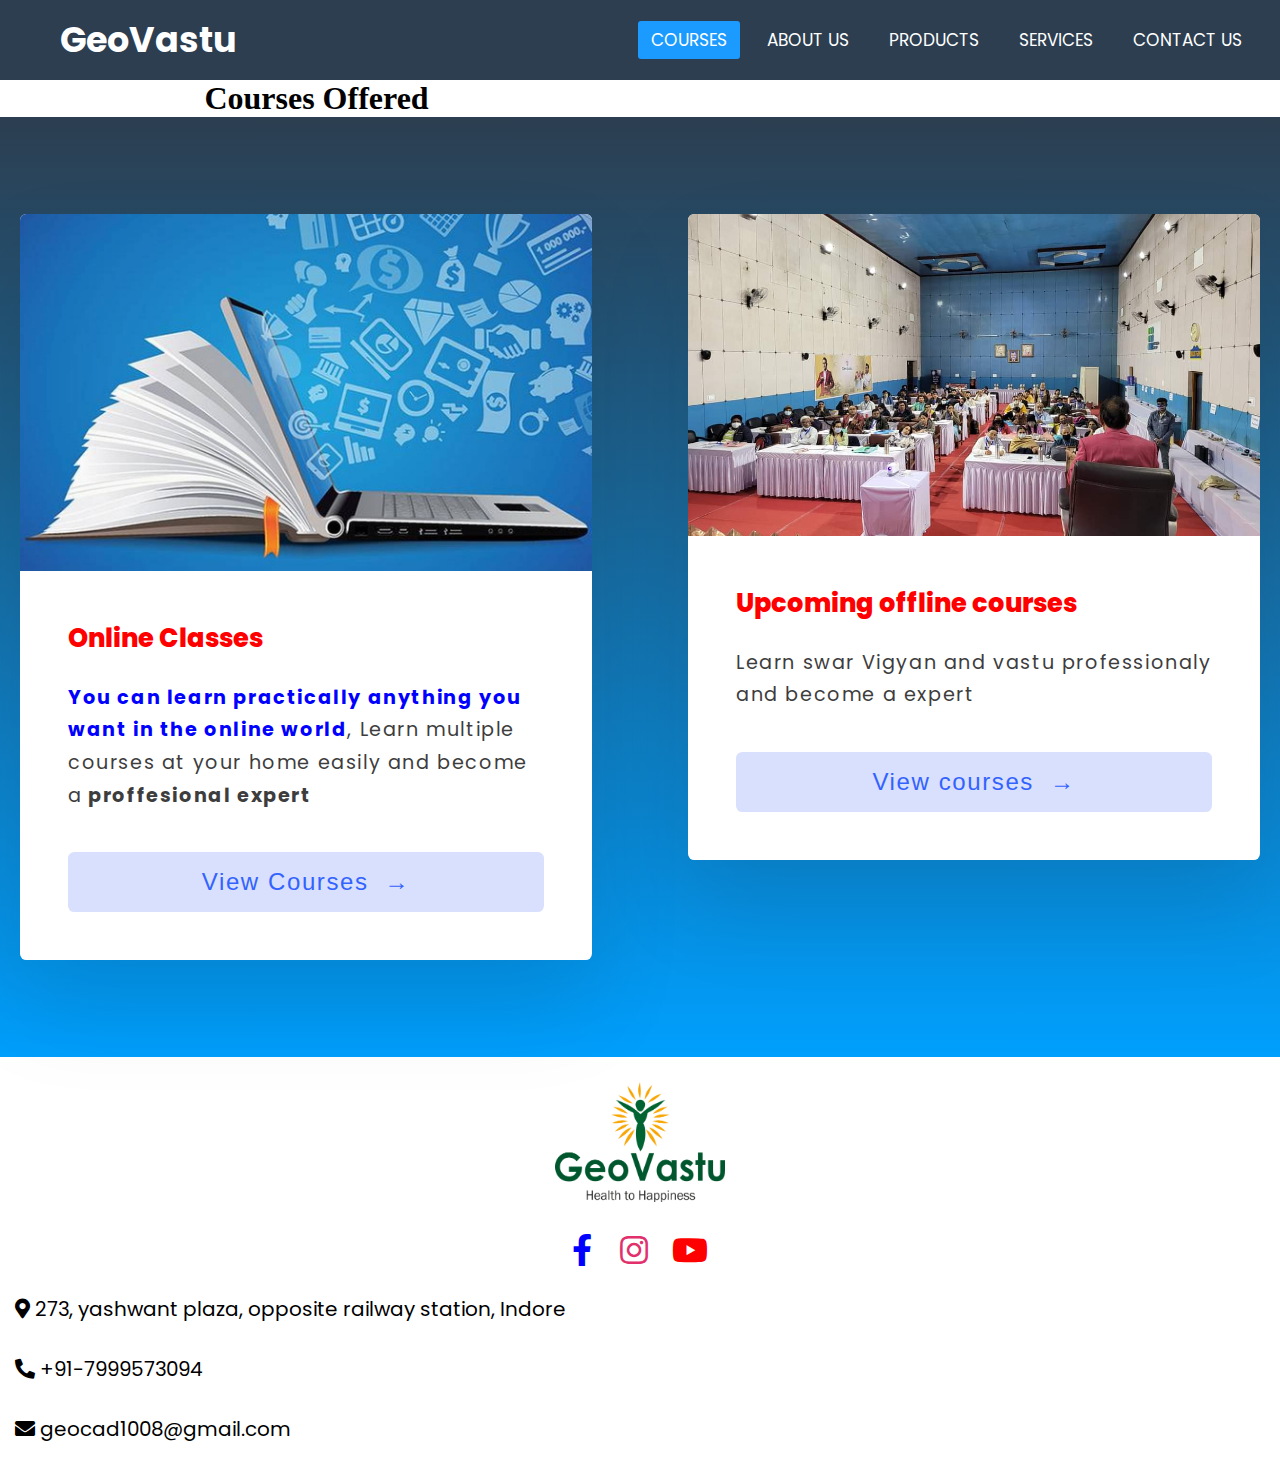
==== commit 1788b312: "Update index.html" ====
--- a/index.html
+++ b/index.html
@@ -36,7 +36,7 @@
     <div class="grid">
       <div class="grid-item">
         <div class="card">
-          <img class="card-img" src="public/on1.PNG" alt="vastu" />
+          <img class="card-img" src="public/on1.jfif" alt="vastu" />
           <div class="card-content">
             <h1 class="card-header">Online Classes</h1>
             <p class="card-text">
@@ -52,7 +52,7 @@
         <div class="card">
           <img
             class="card-img"
-            src="public/off1.PNG"
+            src="public/off1.jpg"
             alt="swar"
           />
           <div class="card-content">
